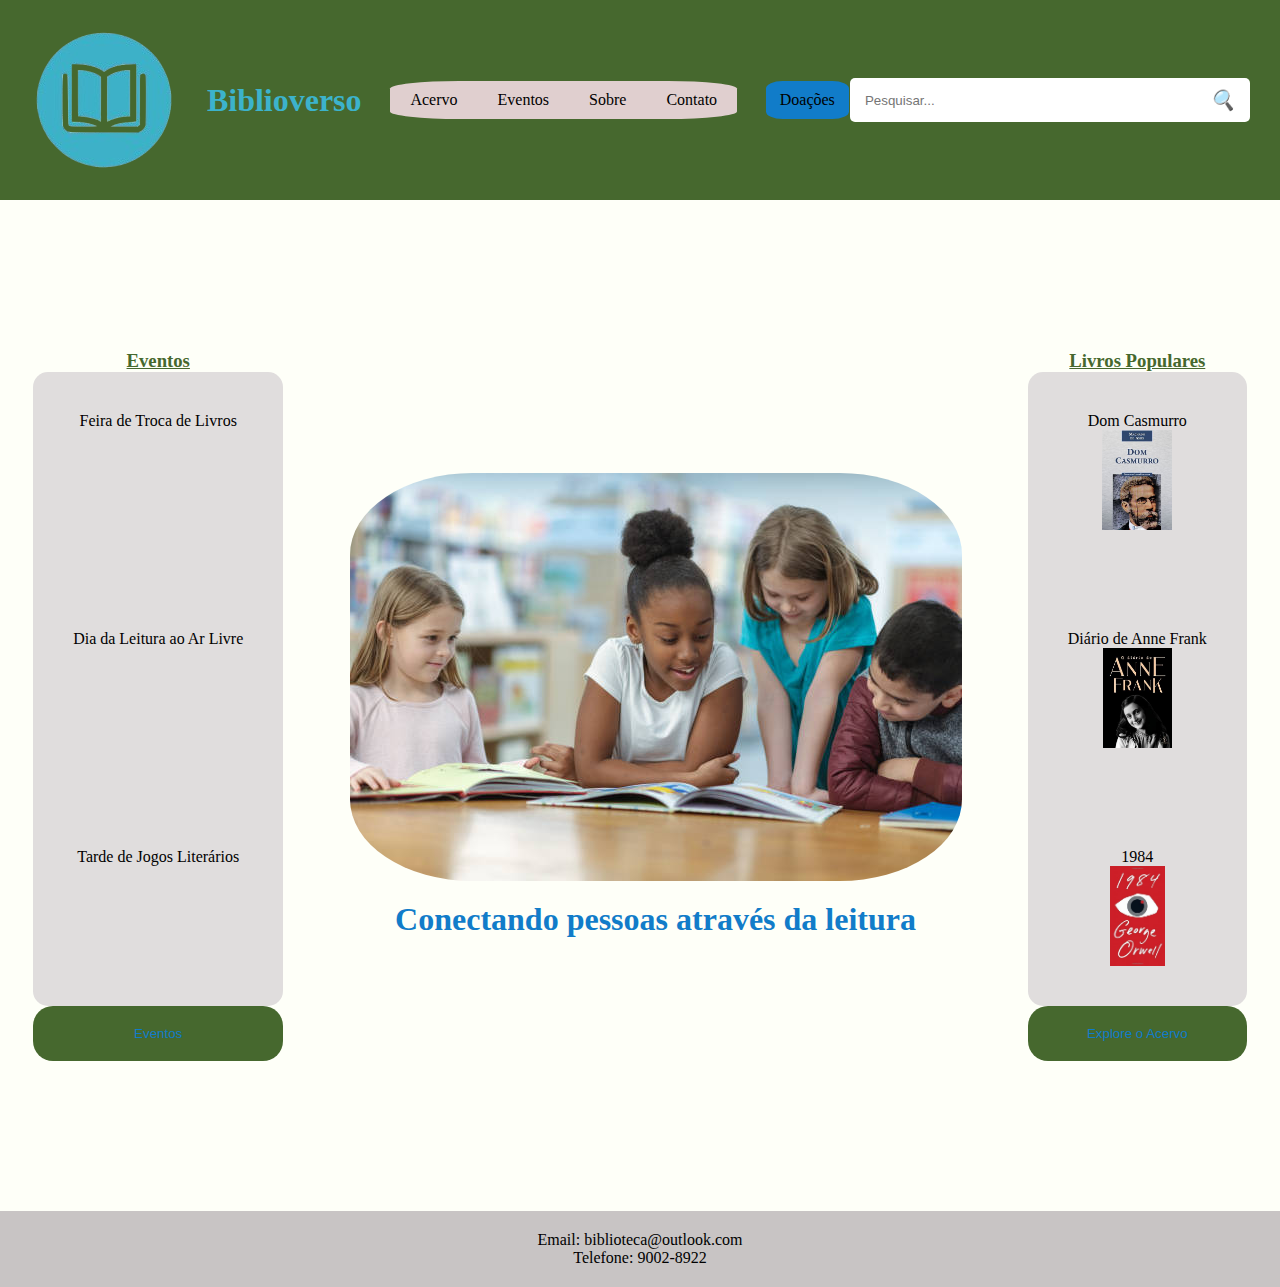
==== html/index.html @ 62063f5a "First Commit" ====
<!DOCTYPE html>
<html lang="pt-br">
<head>
    <meta charset="UTF-8">
    <meta name="viewport" content="width=device-width, initial-scale=1.0">
    <title>Biblioteca Comunitária</title>
    <link rel="stylesheet" href="/css/styles.css">
    <link rel="apple-touch-icon" href="favicon-180x180.png">
    <link rel="icon" sizes="32x32" href="favicon-32x32.png" type="image/png">

</head> 
<body>
    <header>
        <img src="/img/logo-removebg-preview.png" alt="logo">
        <h1>Biblioverso</h1>
        <nav>
            <ul>
                <li><a href="/html/acervo.html">Acervo</a></li>
                <li><a href="/html/eventos.html"> Eventos</a></li>
                <li><a href="/html/sobre.html">Sobre</a></li>
                <li><a href="#">Contato</a></li>
            </ul>
        </nav>
            <ul>
                <li class="doações"><a href="/html/doações.html">Doações</a></li>
            </ul>
        <div class="barra-pesquisa">
            <input type="text" placeholder="Pesquisar...">
            <button type="submit">
                <i>🔍</i> 
            </button>
        </div>
    </header>
    <div class="corpo">
        <div class="container">
            <div class="eventos">
                <div class="eventos2"> 
                    <h3>Eventos</h3>
                    <div class="eventos3">
                    <p>Feira de Troca de Livros</p>
                    <img src="" alt="">
                    <p>Dia da Leitura ao Ar Livre</p>
                    <img src="" alt="">
                    <p>Tarde de Jogos Literários</p>
                    <img src="" alt="">
                    </div>
                </div>
                <button>
                    <a href="/html/eventos.html">Eventos</a>
                </button>
            </div>
            <div class="main">
                <img src="/img/kids.jpg" alt="kids" class="kids">
                <div class="tmain">
                <h1><strong>Conectando pessoas através da leitura</strong> </h1>
                </div>
            </div>
            <div class="livros">
                <h3><b>Livros Populares</b></h3>
                <div class="livros2">
                    <div class="dom">
                    <p>Dom Casmurro</p>
                    <img src="/img/dom.jpeg" alt="dom casmurro" class="dom2">
                    </div>
                    <div class="anne">
                    <p>Diário de Anne Frank</p>
                    <img src="/img/diario.jpeg" alt="o diário de Anne Frank" class="anne2">
                    </div>
                    <div class="george">
                    <p>1984</p>
                    <img src="/img/1984.jpeg" alt="1984" class="george2">
                </div>

                </div>
                <button>
                    <a href="/html/acervo.html">Explore o Acervo</a>
                </button>
            </div>
        </div>
    </div>
    <footer>
        <p>Email: biblioteca@outlook.com</p>
        <p>Telefone: 9002-8922</p>
    </footer>
</body>
</html>
---- css/styles.css ----
* {
    margin: 0;
    padding: 0;
    box-sizing: border-box;
}

body {
    background-color: #fefff8;
}
.corpo { 
    margin-top: 150px;
    margin-bottom: 150px;
}
header {
    background-color:  #46682e;
    display: flex;
    justify-content: space-between;
    align-items: center;
    padding: 30px;
}

header h1 {
    color: #3cb3cc;
}

nav {
    background-color: #e0cfcf;  
    padding: 10px 0;  
    border-radius: 20%;
    display: flex;
    justify-content: space-around;
}

nav ul {
    display: flex;       
    list-style: none;      
}

nav ul li {
    margin: 0 20px;             
}

.doações {
    background-color: #117cc9;  
    padding: 10px 0;  
    border-radius: 20%;
    display: flex;              
    justify-content: center;   
    list-style: none;
    color: whitesmoke;
    width: 150%;
}

a {
    text-decoration: none; 
    color:black;   
}

a:active {
    color: purple;
}

.barra-pesquisa {
    display: flex;
    align-items: center;
    border-radius: 5px;
    background-color: white;
    padding: 5px 10px;
    max-width: 400px;
    width: 100%;
}

.barra-pesquisa input {
    border: none;
    padding: 5px;
    width: 100%;
    border-radius: 5px;
    outline: none;
}

.barra-pesquisa button {
    border: none;
    background-color: transparent;
    cursor: pointer;
    padding: 5px;
}

.barra-pesquisa button i {
    font-size: 20px;
}

.eventos3 {
    background-color:  rgb(224, 221, 221);
    display: flex;
    flex-direction: column;
    gap: 100px;
    width:auto;
    border-radius: 15px;
    align-items: center;
    padding: 40px;
}

.livros2 {
    background-color:  rgb(224, 221, 221);
    display: flex;
    flex-direction: column;
    gap: 100px;
    width:auto;
    border-radius: 15px;
    align-items: center;
    padding: 40px;
}

.container {
    display: flex;
    justify-content: space-around
}

.eventos {
    display: flex;
    flex-direction: column;
    align-self: center;
}

.eventos a {
    color: #117cc9;
}

.eventos a:active {
    color: rgb(110, 110, 110);
}

.eventos h3 {
    right: 15px;
}

.eventos button {
    background-color: #46682e;
    color: #117cc9;
    padding: 20px;
    border-radius: 20px;
    border: none;
}

.main {
    display: flex;
    flex-direction: column;
    justify-content: center;
}

.tmain{
    display: flex;
    justify-content: center;
    margin-top: 20px;
}

.kids {
    border-radius: 20%;
}

.main h1 {
    color: #117cc9;
    size: 150%
}

.livros {
    display: flex;
    flex-direction: column;
    float: left;
}

.livros a {
    color: #117cc9;
}

.livros a:active {
    color: rgb(110, 110, 110);
}

.dom {
    display: flex;
    flex-direction: column;
    align-items: center;
}

.dom2 {
    height: 100px;
}

.anne {
    display: flex;
    flex-direction: column;
    align-items: center;
}

.anne2 {
    height: 100px;
}

.george {
    display: flex;
    flex-direction: column;
    align-items: center;
}

.george2 {
    height: 100px;
}

.livros button{
    background-color: #46682e;
    color: #117cc9;
    padding: 20px;
    border-radius: 20px;
    border: none;
}

.eventos h3{
    display: flex;
    justify-content: center;
    color: #46682e;
    text-decoration: underline;
}




.livros h3{
    display: flex;
    justify-content: center;
    color: #46682e;
    text-decoration: underline;
}
footer {
    background-color: rgb(200, 196, 196);
    padding: 20px;
    text-size-adjust: 30px;

    display: flex;
    align-items: center;
    flex-direction: column;
}
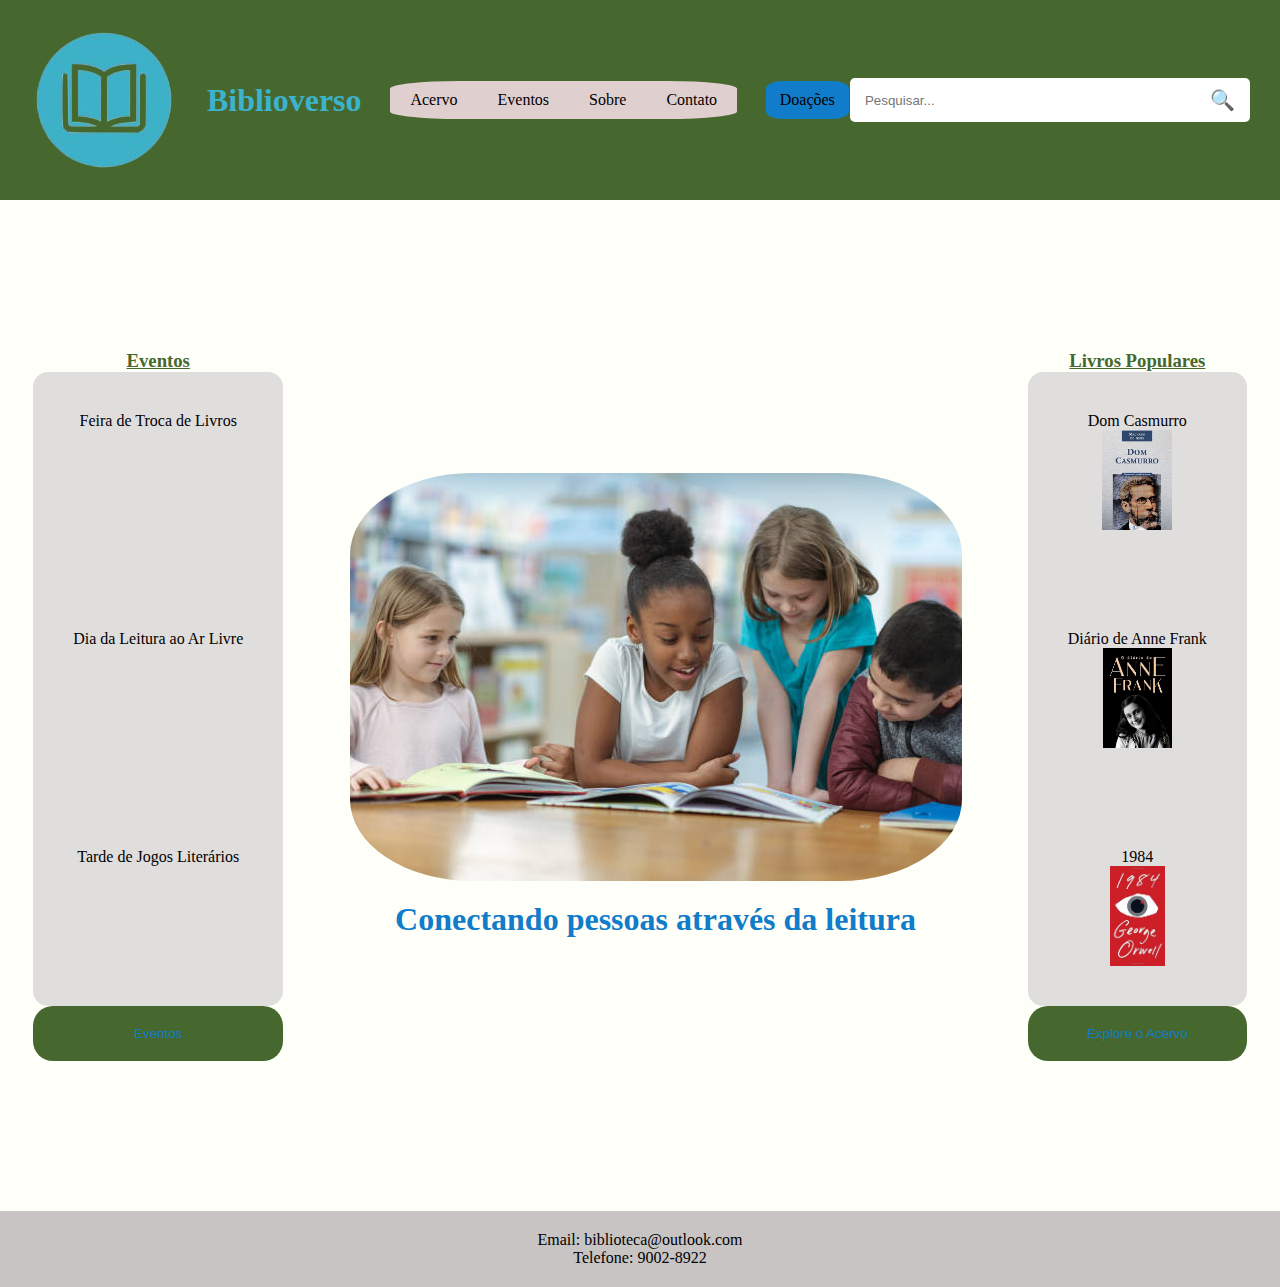
==== commit 6c05fe07: "First Commit" ====
--- a/html/index.html
+++ b/html/index.html
@@ -27,7 +27,7 @@
         <div class="barra-pesquisa">
             <input type="text" placeholder="Pesquisar...">
             <button type="submit">
-                <i>🔍</i> 
+                <p>🔍</p> 
             </button>
         </div>
     </header>
--- a/css/styles.css
+++ b/css/styles.css
@@ -85,7 +85,7 @@
     padding: 5px;
 }
 
-.barra-pesquisa button i {
+.barra-pesquisa button p {
     font-size: 20px;
 }
 
